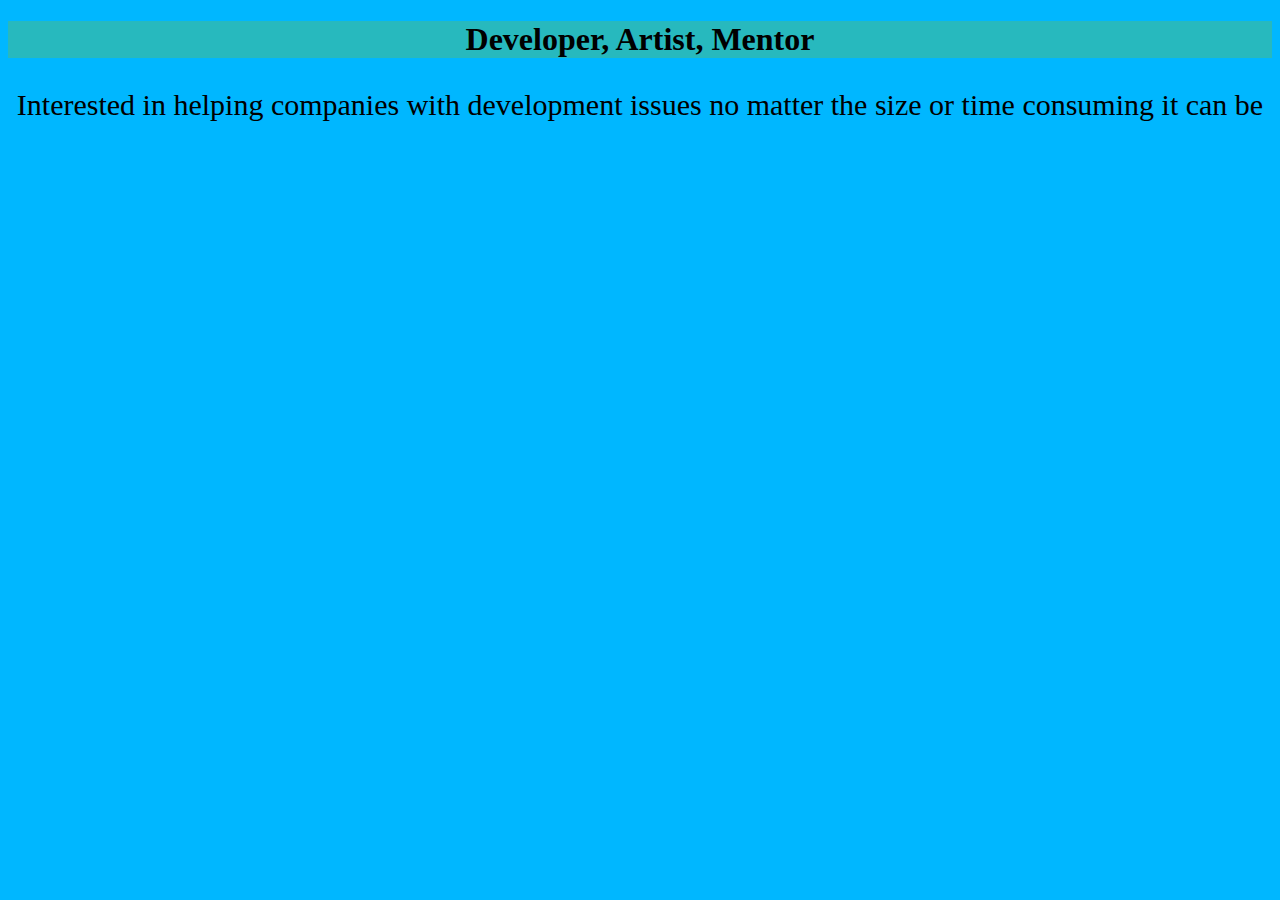
==== 1home.html @ 23fa39cd "This is the first commit with Html and Css" ====
<!DOCTYPE html>
<html lang="en">
<head>
    <meta charset="UTF-8">
    <meta name="viewport" content="width=device-width, initial-scale=1.0">
    <title>Document</title>
    <link rel="stylesheet" href="style.css">
    
</head>

<body>
<H1> Developer, Artist, Mentor</H1>
<p> Interested in helping companies with development issues no matter the size or time consuming it can be </p>




    
</body>
</html>
---- style.css ----
h1{
    text-align: center;
    background-color: rgb(39, 185, 190);

}

div{
    background-color: burlywood;
    padding: 100px;
    text-align: center
    
}
body{
    background-color: rgb(0, 183, 255);
}
p{
    text-align: center;
    font-size: 30px ;
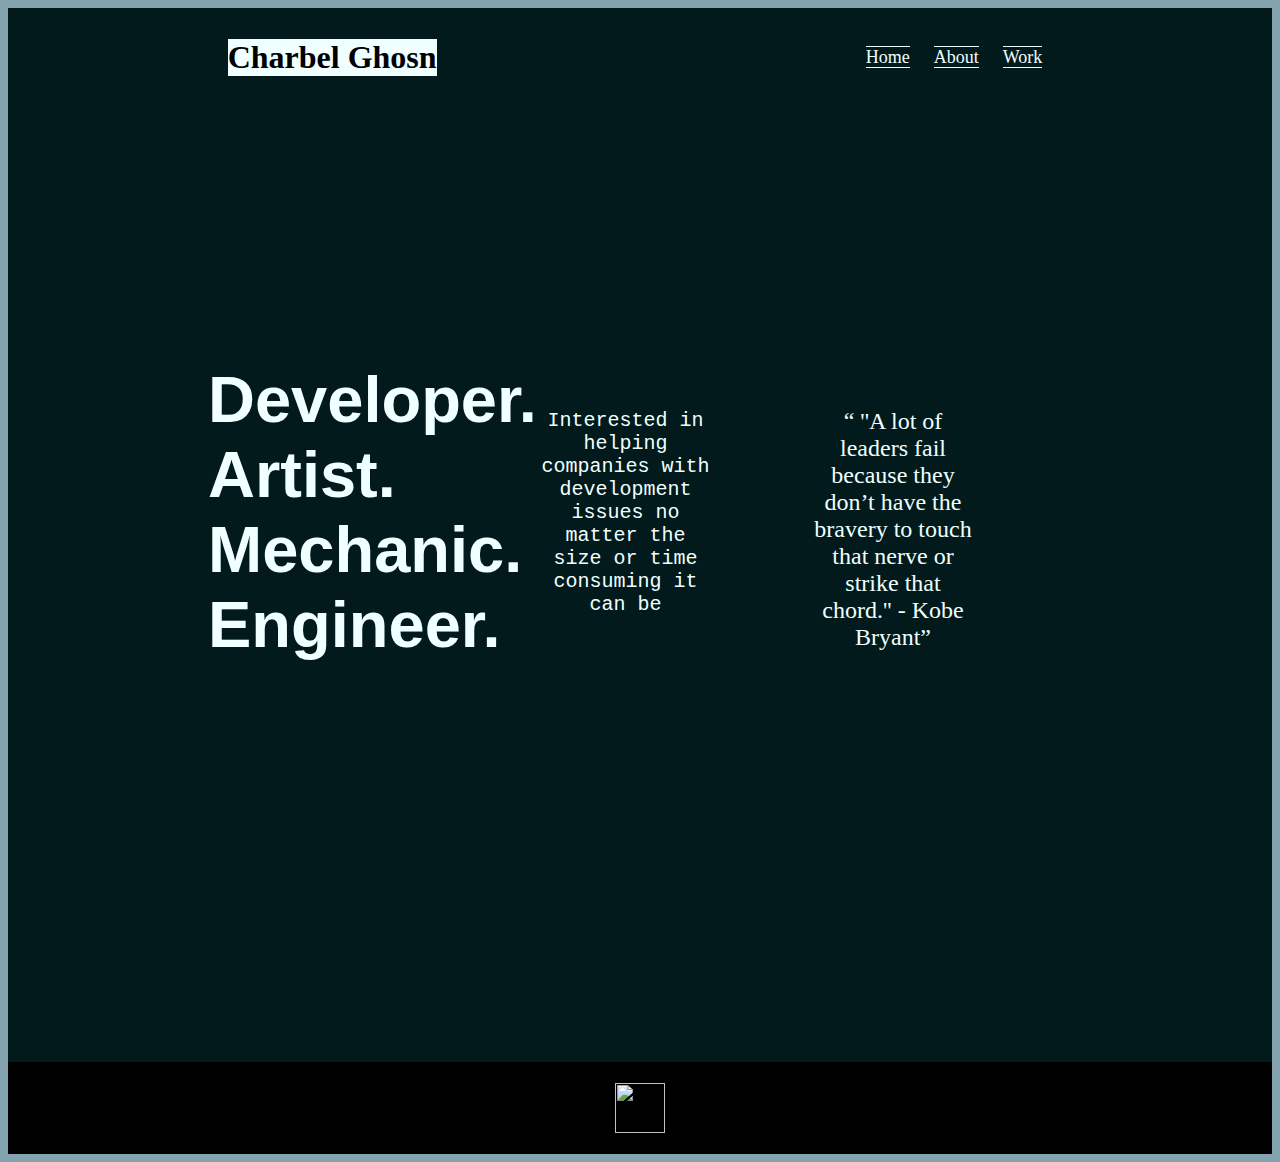
==== commit 16f61cdc: "Updated website ! 3 pages connected!" ====
--- a/1home.html
+++ b/1home.html
@@ -9,12 +9,28 @@
 </head>
 
 <body>
-<H1> Developer, Artist, Mentor</H1>
-<p> Interested in helping companies with development issues no matter the size or time consuming it can be </p>
+    <header>
+        <h1> Charbel Ghosn </h1>
+        <nav> <a href="1home.html">Home</a>
+              <a href="About.html">About</a>
+              <a href="work.html">Work</a>
+        </nav>
+
+
+        </header>
+    </nav>
+    </header>
+     <div class="fitter">  
+      <h2> Developer. Artist. Mechanic. Engineer. </h2>
+      <p> Interested in helping companies with development issues no matter the size or time consuming it can be </p>
+      <q> ''A lot of leaders fail because they don’t have the bravery to touch that nerve or strike that chord.'' - Kobe Bryant</q>
+    <img src="https://is1-ssl.mzstatic.com/image/thumb/Music123/v4/47/a1/12/47a11210-da12-59ce-d38d-6173b0edf018/pr_source.png/375x375bb.jpg" alt="">
+    
+</div>
 
 
 
 
-    
+    <footer> <a href="https://www.instagram.com/charbeezy_24/?hl=en"><img class="instagram" src="https://upload.wikimedia.org/wikipedia/commons/thumb/e/e7/Instagram_logo_2016.svg/2048px-Instagram_logo_2016.svg.png" alt=""></a></footer>
 </body>
 </html>--- a/style.css
+++ b/style.css
@@ -1,19 +1,88 @@
 h1{
+    background-color: azure;
     text-align: center;
-    background-color: rgb(39, 185, 190);
 
 }
 
 div{
-    background-color: burlywood;
+    background-color:  rgb(2, 26, 27);
     padding: 100px;
     text-align: center
     
 }
 body{
-    background-color: rgb(0, 183, 255);
+    background-color: rgb(131, 163, 175);
 }
-p{
-    text-align: center;
-    font-size: 30px ;
+
+    nav{
+        text-align: center;
+        
+       
+       
+        
+    }
+    a{
+        text-decoration: none;
+       margin: 0 10px;
+       font-size: large;
+       border-top: 1px solid azure;
+       border-bottom: 1px solid azure;
+       color: azure;
+       
+    }
+    header{
+        display: flex;
+        justify-content: space-around;
+        background-color: rgb(2, 26, 27); 
+        align-items: center;
+        padding: 10px;
+    }
+
+    h2{
+        color: azure;
+       font-family: sans-serif;
+       font-size: xx-large;
+       text-align: justify;
+       font-size: 65px;
+       margin-bottom: 200px;
+        
+      
+       
+    }
+    p{
+    color: azure;
+    padding: 1px;
+    margin-top: 100px;
+    font-size: x-large;
+    font-family: monospace;
     
+    
+    
+}
+    
+li{
+    color: azure;
+    
+    
+}
+.fitter{
+    display: flex;
+    padding: 200px;
+    
+}
+.instagram{
+    height: 50px;
+    display: block;
+    margin-left: auto;
+    margin-right: auto;
+    width: 50px;
+}
+footer{
+    background-color: black;
+}
+q{
+    color: azure;
+    padding: 100px;
+    font-family: fantasy;
+    font-size: x-large;
+}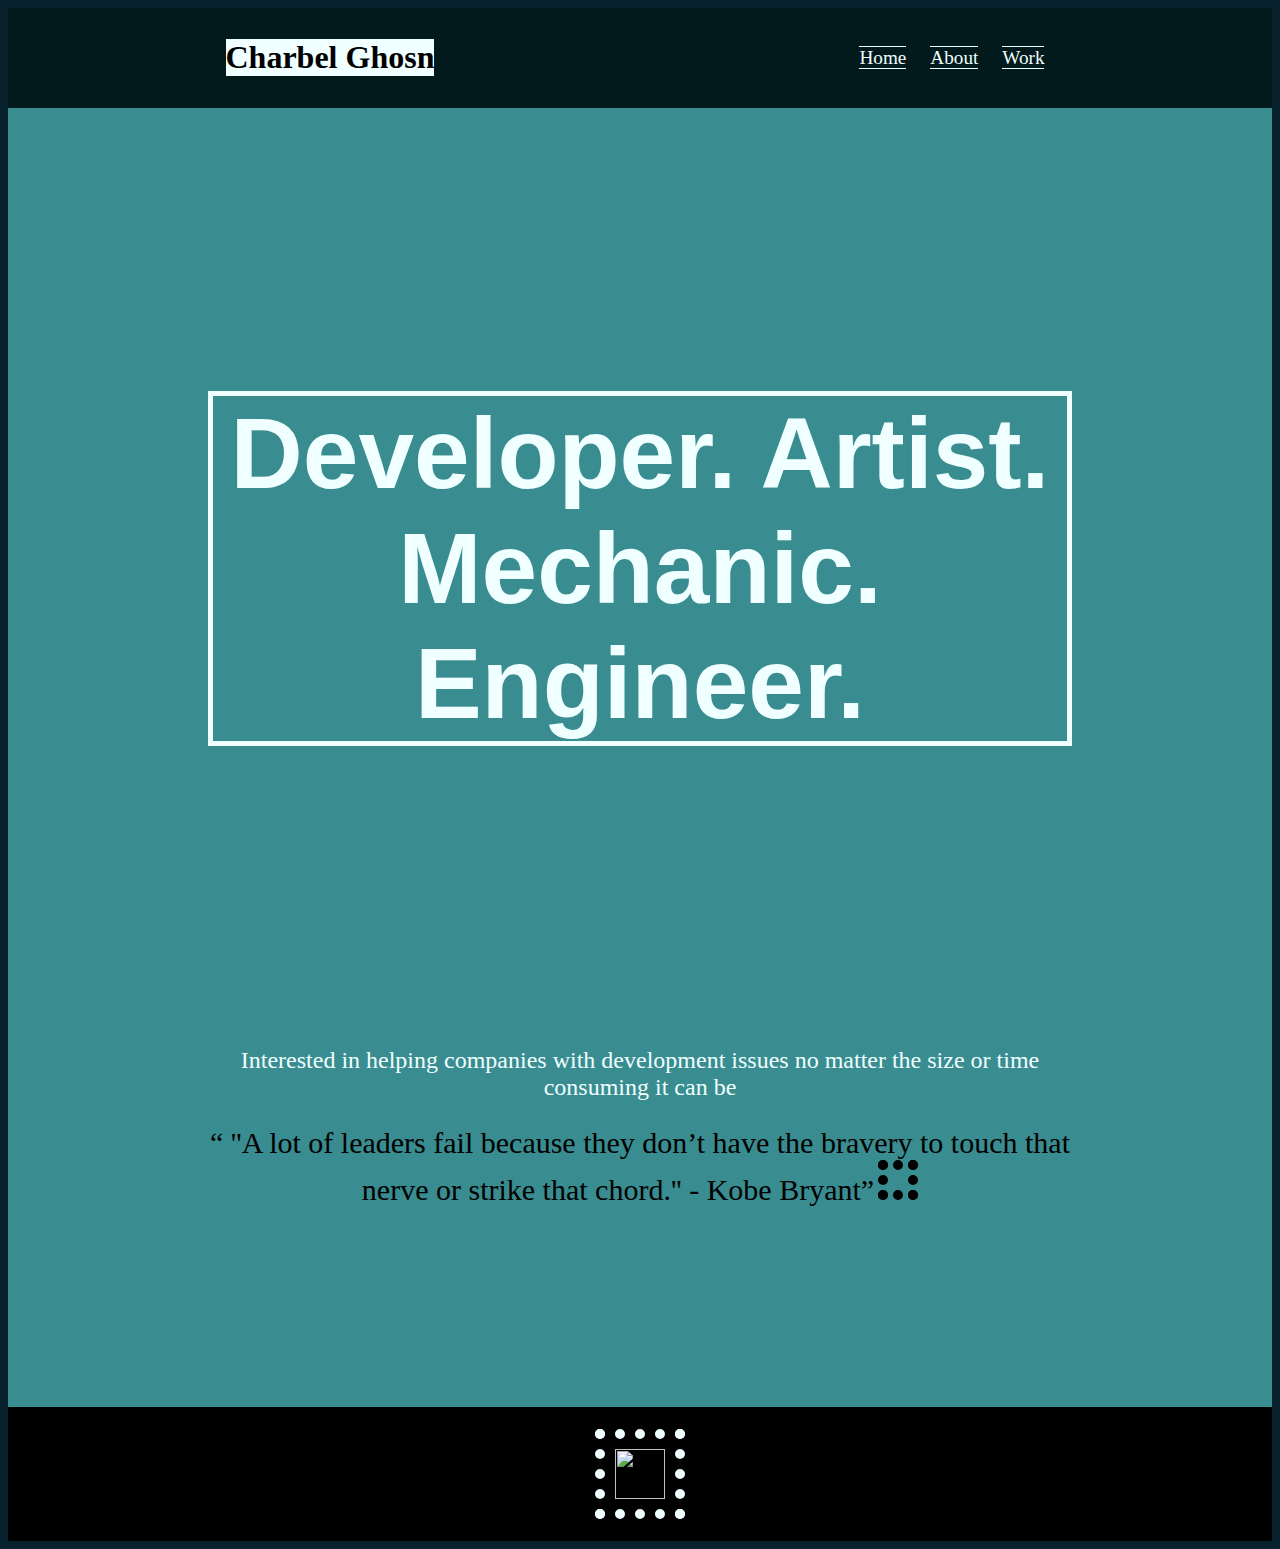
==== commit 5c70babf: "New Html CSS as well as a console log for JS!" ====
--- a/1home.html
+++ b/1home.html
@@ -5,7 +5,7 @@
     <meta name="viewport" content="width=device-width, initial-scale=1.0">
     <title>Document</title>
     <link rel="stylesheet" href="style.css">
-    
+    <script src="index.js"></script>
 </head>
 
 <body>
--- a/style.css
+++ b/style.css
@@ -5,13 +5,13 @@
 }
 
 div{
-    background-color:  rgb(2, 26, 27);
+    background-color:  rgb(57, 140, 143);
     padding: 100px;
     text-align: center
     
 }
 body{
-    background-color: rgb(131, 163, 175);
+    background-color: rgb(7, 34, 44);
 }
 
     nav{
@@ -22,9 +22,9 @@
         
     }
     a{
-        text-decoration: none;
+       text-decoration: none;
        margin: 0 10px;
-       font-size: large;
+       font-size: larger;
        border-top: 1px solid azure;
        border-bottom: 1px solid azure;
        color: azure;
@@ -41,10 +41,10 @@
     h2{
         color: azure;
        font-family: sans-serif;
-       font-size: xx-large;
-       text-align: justify;
-       font-size: 65px;
-       margin-bottom: 200px;
+       text-align: center;
+       font-size: 100px;
+       margin-bottom: 300px;
+       border: 5px solid;
         
       
        
@@ -54,7 +54,7 @@
     padding: 1px;
     margin-top: 100px;
     font-size: x-large;
-    font-family: monospace;
+    font-family:cursive
     
     
     
@@ -66,8 +66,9 @@
     
 }
 .fitter{
-    display: flex;
     padding: 200px;
+    text-align: center;
+    align-items: center;
     
 }
 .instagram{
@@ -81,8 +82,22 @@
     background-color: black;
 }
 q{
-    color: azure;
-    padding: 100px;
+    color: rgb(0, 0, 0);
+    
     font-family: fantasy;
-    font-size: x-large;
+    font-size: 30px;
+    
+}
+img{
+    height: 600px;
+    padding: 10px;
+    border: 10px dotted;
+    
+}
+ul{
+    background-color: rgb(141, 141, 136);
+    padding: 10px;
+}
+li{
+    background-color: rgb(141, 141, 136) ;
 }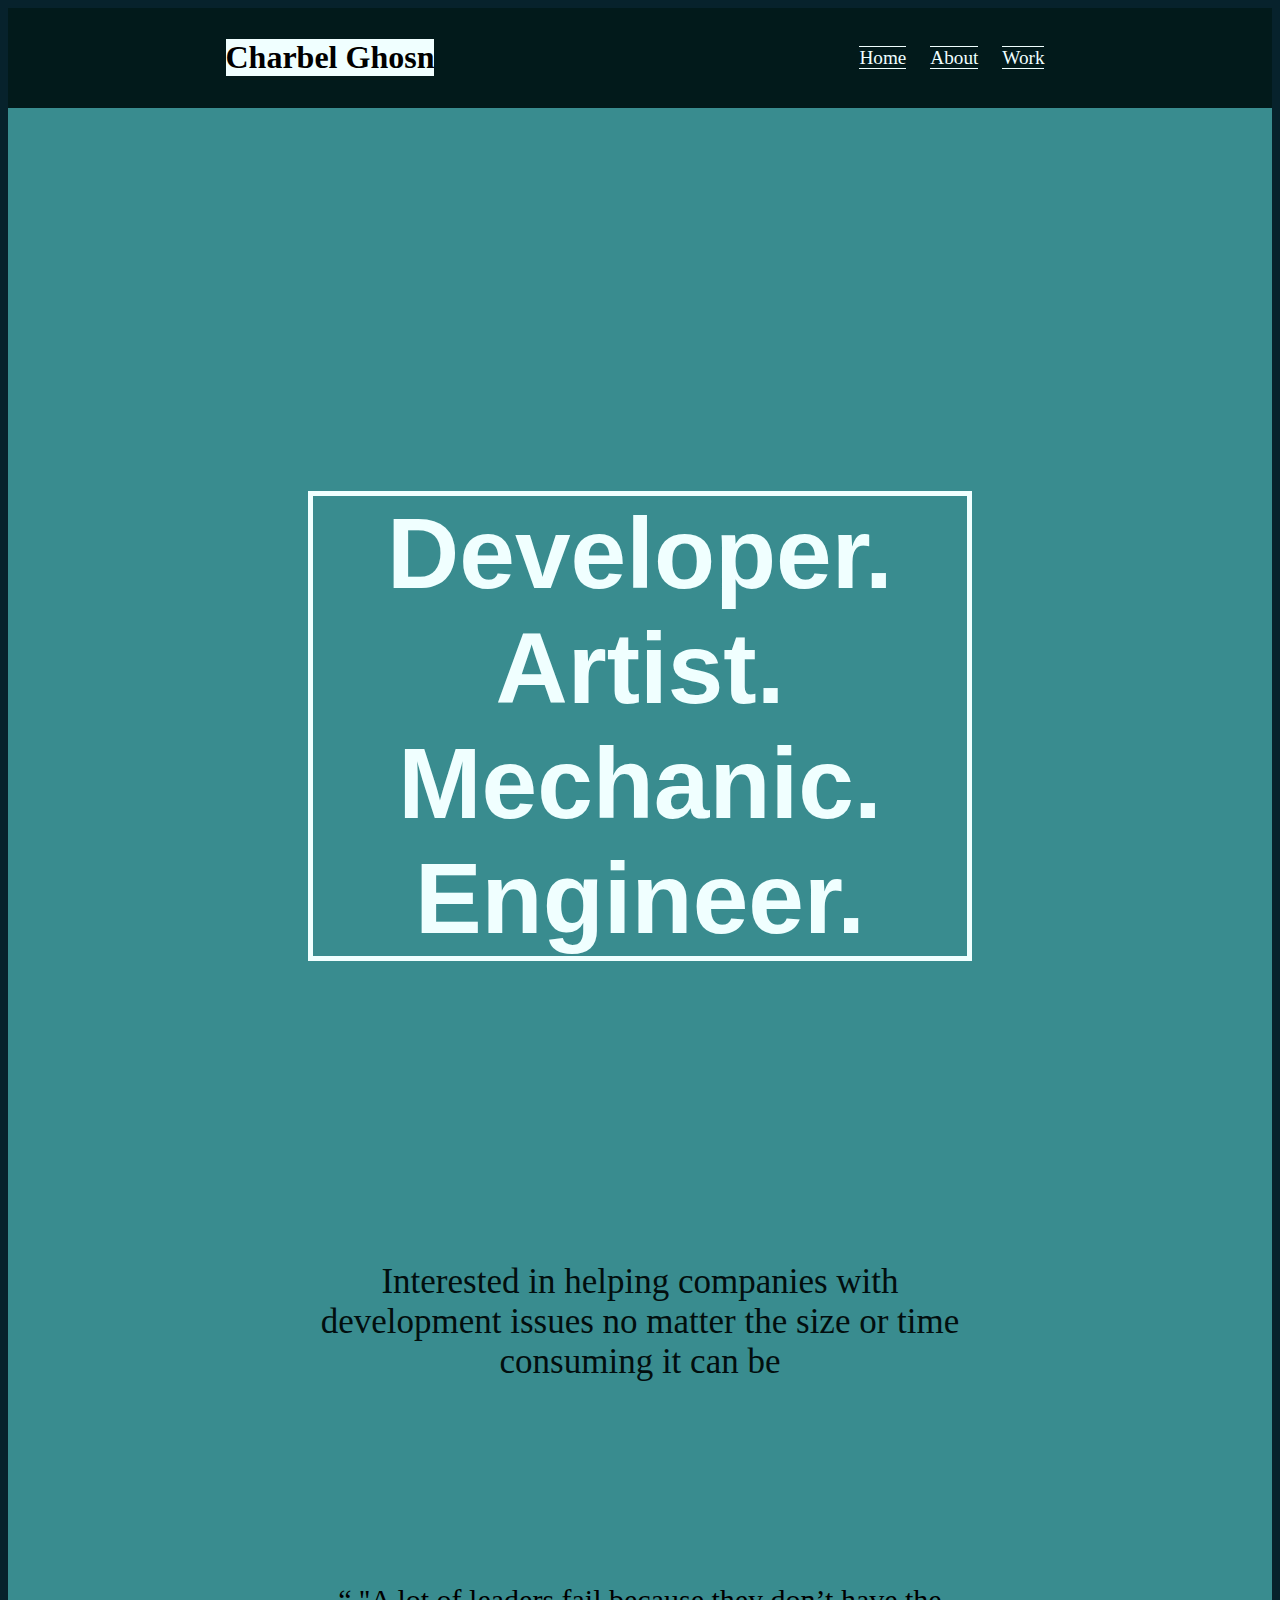
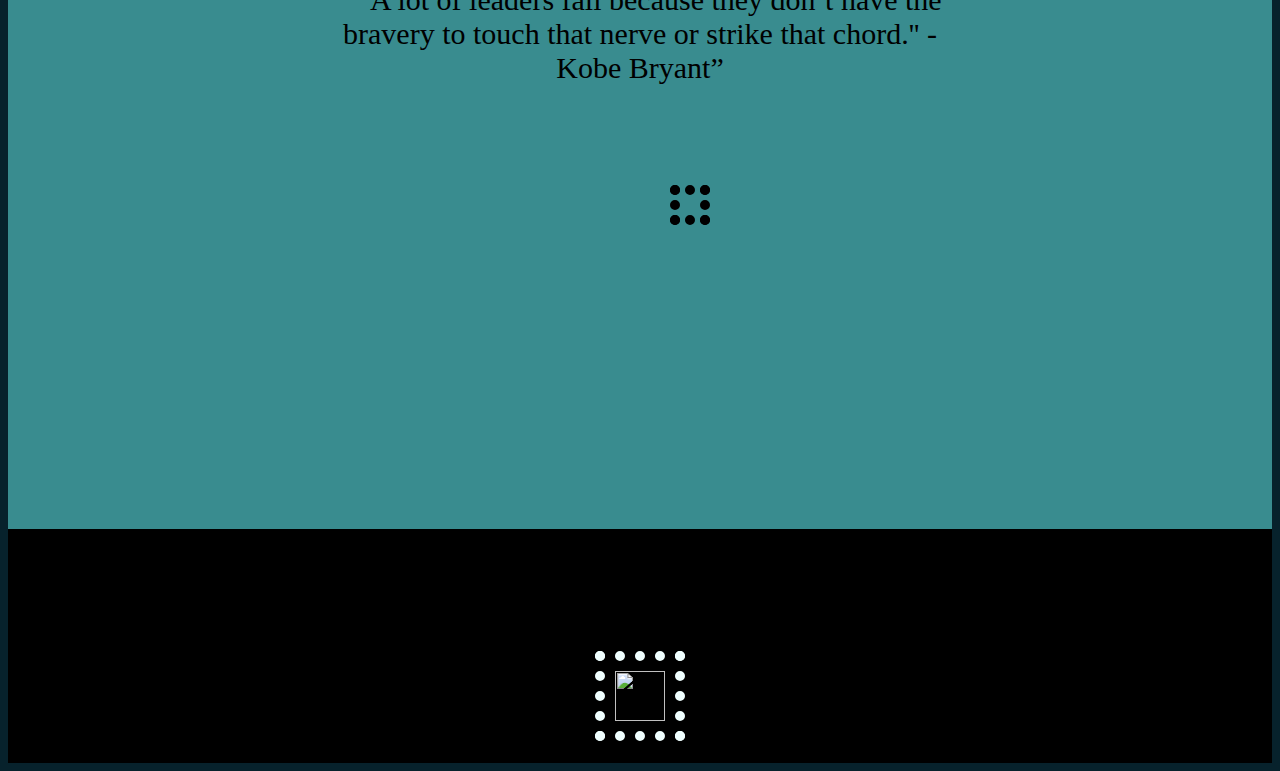
==== commit de4ca1c0: "Website complete!" ====
--- a/1home.html
+++ b/1home.html
@@ -24,9 +24,9 @@
       <h2> Developer. Artist. Mechanic. Engineer. </h2>
       <p> Interested in helping companies with development issues no matter the size or time consuming it can be </p>
       <q> ''A lot of leaders fail because they don’t have the bravery to touch that nerve or strike that chord.'' - Kobe Bryant</q>
-    <img src="https://is1-ssl.mzstatic.com/image/thumb/Music123/v4/47/a1/12/47a11210-da12-59ce-d38d-6173b0edf018/pr_source.png/375x375bb.jpg" alt="">
+      <img src="https://is1-ssl.mzstatic.com/image/thumb/Music123/v4/47/a1/12/47a11210-da12-59ce-d38d-6173b0edf018/pr_source.png/375x375bb.jpg" alt="">
     
-</div>
+     </div>
 
 
 
--- a/style.css
+++ b/style.css
@@ -45,30 +45,34 @@
        font-size: 100px;
        margin-bottom: 300px;
        border: 5px solid;
+       
         
       
        
     }
     p{
-    color: azure;
+    color: rgb(2, 14, 14);
     padding: 1px;
-    margin-top: 100px;
-    font-size: x-large;
-    font-family:cursive
+    margin-top: 80px;
+    font-size: 35px;
+    font-family:cursive;
+    margin-bottom: 200px;
+    
     
     
     
 }
     
 li{
-    color: azure;
-    
-    
+    color: rgb(0, 0, 0);
+    font-size: 30px;
+    font-family: monospace;
 }
 .fitter{
-    padding: 200px;
+    padding: 300px;
     text-align: center;
     align-items: center;
+    
     
 }
 .instagram{
@@ -83,15 +87,20 @@
 }
 q{
     color: rgb(0, 0, 0);
-    
     font-family: fantasy;
     font-size: 30px;
+    text-align: center;
+   display: inline-block;
+    
+    
     
 }
 img{
     height: 600px;
     padding: 10px;
     border: 10px dotted;
+    margin-left: 100px;
+    margin-top: 100px;
     
 }
 ul{
@@ -100,4 +109,14 @@
 }
 li{
     background-color: rgb(141, 141, 136) ;
+}
+.Portfolio{
+    font-size:50px;
+    margin: 0px;
+    
+}
+.newp{
+    padding: 0%;
+    color: azure;
+   
 }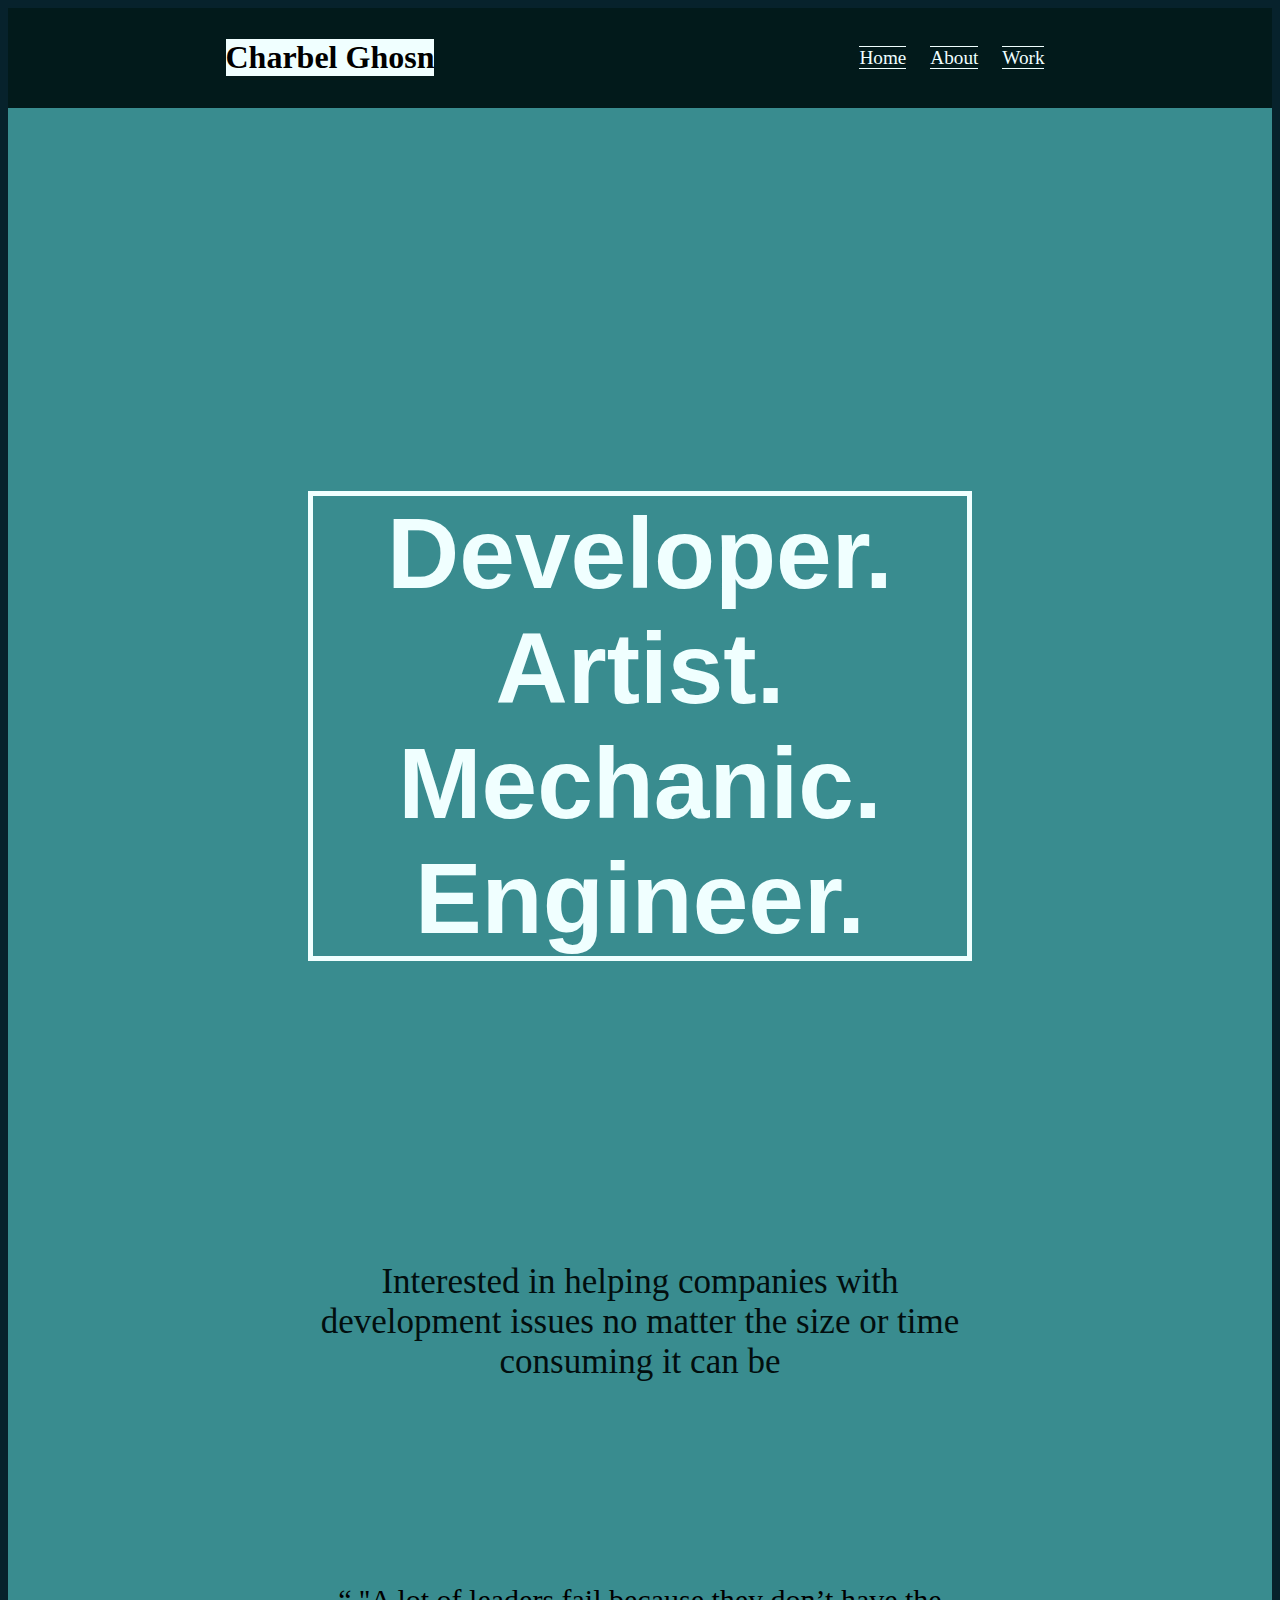
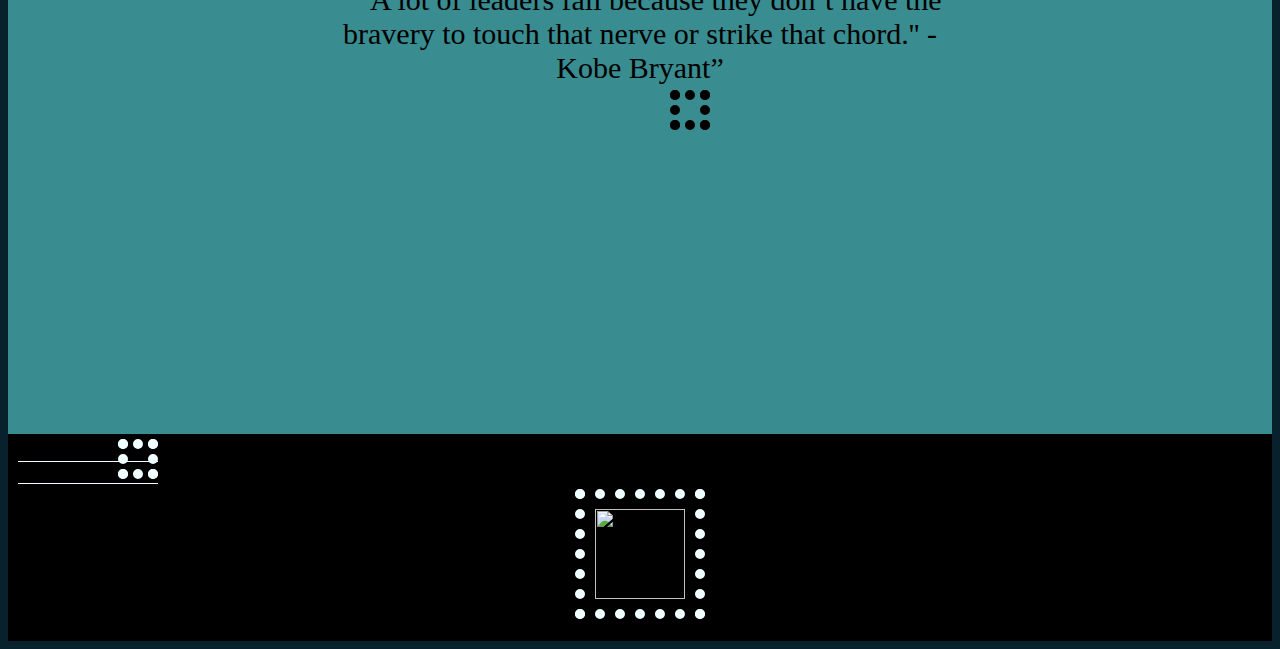
==== commit cd1430a0: "Added descriptive read me file" ====
--- a/1home.html
+++ b/1home.html
@@ -31,6 +31,6 @@
 
 
 
-    <footer> <a href="https://www.instagram.com/charbeezy_24/?hl=en"><img class="instagram" src="https://upload.wikimedia.org/wikipedia/commons/thumb/e/e7/Instagram_logo_2016.svg/2048px-Instagram_logo_2016.svg.png" alt=""></a></footer>
+    <footer><a href ="https://www.linkedin.com/in/charbel-ghosn-b0b5a5308/"><img class="linked" src="https://szymonkarwasz.pl/wp-content/uploads/2023/12/28.webp" alt=""></a> <a href= ="https://www.instagram.com/charbeezy_24/?hl=en"><img class="instagram" src="https://upload.wikimedia.org/wikipedia/commons/thumb/e/e7/Instagram_logo_2016.svg/2048px-Instagram_logo_2016.svg.png" alt=""></a></footer>
 </body>
 </html>--- a/style.css
+++ b/style.css
@@ -76,11 +76,11 @@
     
 }
 .instagram{
-    height: 50px;
+    height: 90px;
     display: block;
     margin-left: auto;
     margin-right: auto;
-    width: 50px;
+    width: 90px;
 }
 footer{
     background-color: black;
@@ -100,7 +100,7 @@
     padding: 10px;
     border: 10px dotted;
     margin-left: 100px;
-    margin-top: 100px;
+    margin-top: 5px;
     
 }
 ul{
